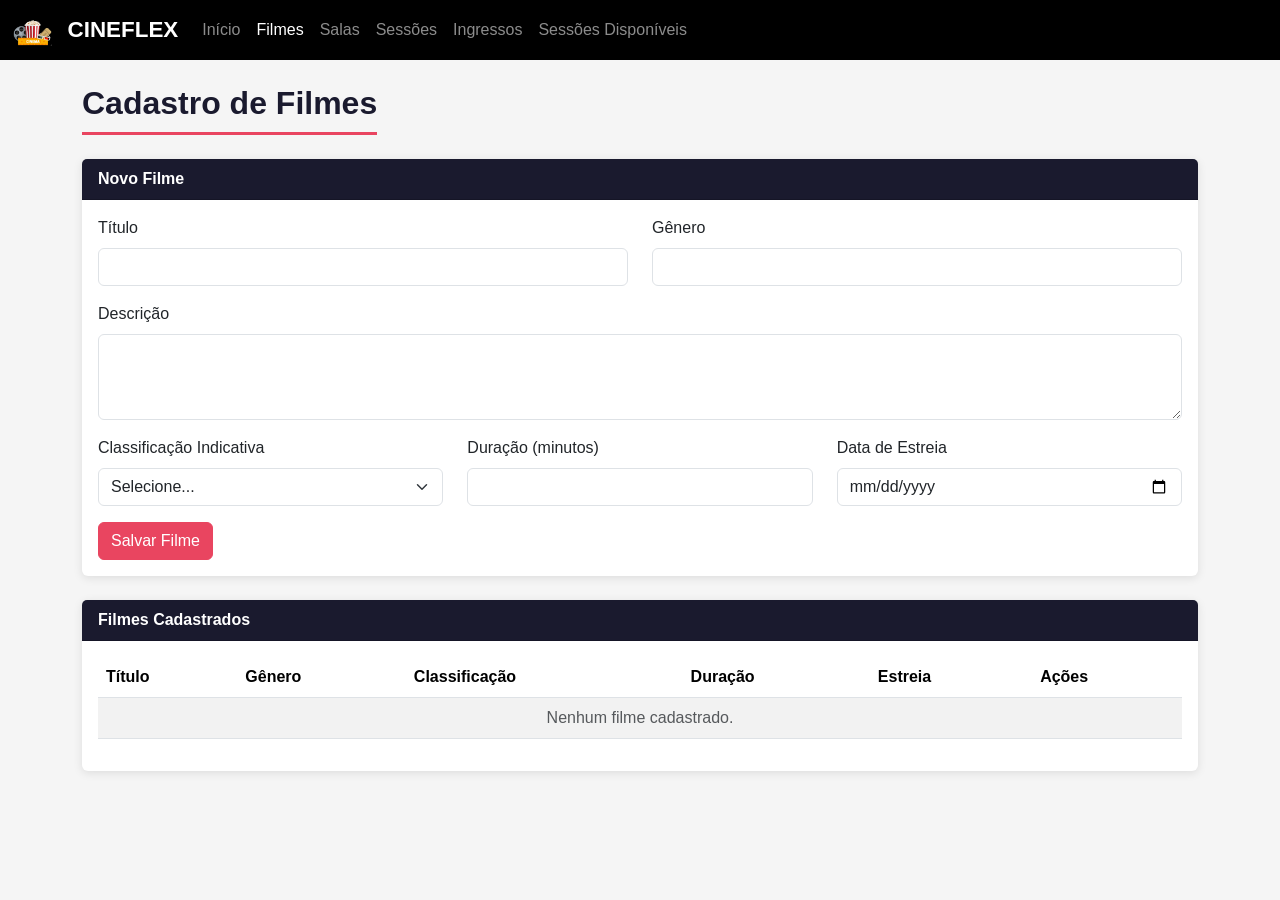
==== cadastro-filmes.html @ 6f54c6ee "first commit" ====
<!DOCTYPE html>
<html lang="pt-BR">
<head>
    <meta charset="UTF-8">
    <meta name="viewport" content="width=device-width, initial-scale=1.0">
    <title>Cadastro de Filmes - CINEFLEX</title>
    <link rel="stylesheet" href="./css/bootstrap.min.css">
    <link rel="stylesheet" href="./css/style.css">
</head>
<body>

    <!-- NAVBAR Responsivo -->
    <nav class="navbar navbar-expand-md navbar-dark">
        <div class="container-fluid">
            <a class="navbar-brand" href="./index.html">
                <img src="./img/logo.png" alt="CINEFLEX Logo" height="30" class="d-inline-block align-text-top me-2">
                CINEFLEX
            </a>
            <button class="navbar-toggler" type="button" data-bs-toggle="collapse" data-bs-target="#navbarNav">
                <span class="navbar-toggler-icon"></span>
            </button>
            <div class="collapse navbar-collapse" id="navbarNav">
                <ul class="navbar-nav">
                <li class="nav-item"><a class="nav-link" href="./index.html">Início</a></li>
                <li class="nav-item"><a class="nav-link active" href="./cadastro-filmes.html">Filmes</a></li>
                <li class="nav-item"><a class="nav-link" href="./cadastro-salas.html">Salas</a></li>
                <li class="nav-item"><a class="nav-link" href="./cadastro-sessoes.html">Sessões</a></li>
                <li class="nav-item"><a class="nav-link" href="./venda-ingressos.html">Ingressos</a></li>
                <li class="nav-item"><a class="nav-link" href="./sessoes.html">Sessões Disponíveis</a></li>
                </ul>
            </div>
        </div>
    </nav>

    <div class="container mt-4">
        <h2>Cadastro de Filmes</h2>

        <div class="card mt-3">
            <div class="card-header">Novo Filme</div>
            <div class="card-body">
                <form id="formFilme">
                    <div class="row">
                        <div class="col-md-6 mb-3">
                            <label for="titulo" class="form-label">Título</label>
                            <input type="text" class="form-control" id="titulo" required>
                        </div>
                        <div class="col-md-6 mb-3">
                            <label for="genero" class="form-label">Gênero</label>
                            <input type="text" class="form-control" id="genero" required>
                        </div>
                    </div>
                    <div class="mb-3">
                        <label for="descricao" class="form-label">Descrição</label>
                        <textarea class="form-control" id="descricao" rows="3" required></textarea>
                    </div>
                    <div class="row">
                        <div class="col-md-4 mb-3">
                            <label for="classificacao" class="form-label">Classificação Indicativa</label>
                            <select class="form-select" id="classificacao" required>
                                <option value="">Selecione...</option>
                                <option value="Livre">Livre</option>
                                <option value="10">10 anos</option>
                                <option value="12">12 anos</option>
                                <option value="14">14 anos</option>
                                <option value="16">16 anos</option>
                                <option value="18">18 anos</option>
                            </select>
                        </div>
                        <div class="col-md-4 mb-3">
                            <label for="duracao" class="form-label">Duração (minutos)</label>
                            <input type="number" class="form-control" id="duracao" min="1" required>
                        </div>
                        <div class="col-md-4 mb-3">
                            <label for="dataEstreia" class="form-label">Data de Estreia</label>
                            <input type="date" class="form-control" id="dataEstreia" required>
                        </div>
                    </div>
                    <button type="submit" class="btn btn-primary">Salvar Filme</button>
                </form>
            </div>
        </div>

        <div class="card mt-4">
            <div class="card-header">Filmes Cadastrados</div>
            <div class="card-body">
                <div class="table-responsive">
                    <table class="table table-striped">
                        <thead>
                            <tr>
                                <th>Título</th>
                                <th>Gênero</th>
                                <th>Classificação</th>
                                <th>Duração</th>
                                <th>Estreia</th>
                                <th>Ações</th>
                            </tr>
                        </thead>
                        <tbody id="tabelaFilmes">
                        </tbody>
                    </table>
                </div>
            </div>
        </div>
    </div>

    <script src="./js/popper.min.js"></script>
    <script src="./js/bootstrap.min.js"></script>
    <script src="./js/filmes.js"></script>
</body>
</html>
---- css/style.css ----
/* ============================
   ESTILOS CUSTOMIZADOS DO CINEMA
   Complementa o Bootstrap
   ============================ */

/* Fonte mais bonita para todo o site */
body {
    font-family: 'Segoe UI', Tahoma, Geneva, Verdana, sans-serif;
    background-color: #f5f5f5;
}

/* Navbar customizada - cor preta */
.navbar {
    background-color: #000000 !important;
}

.navbar-brand {
    font-weight: bold;
    font-size: 1.4rem;
}

/* Títulos das páginas */
h2 {
    color: #1a1a2e;
    font-weight: 700;
    border-bottom: 3px solid #e94560;
    padding-bottom: 10px;
    display: inline-block;
}

/* Cards dos formulários */
.card {
    border: none;
    box-shadow: 0 2px 10px rgba(0, 0, 0, 0.1);
}

.card-header {
    background-color: #1a1a2e !important;
    color: white !important;
    font-weight: 600;
}

/* Botões */
.btn-primary {
    background-color: #e94560;
    border-color: #e94560;
}

.btn-primary:hover {
    background-color: #c73650;
    border-color: #c73650;
}

/* Tabelas */
.table thead {
    background-color: #1a1a2e;
    color: white;
}
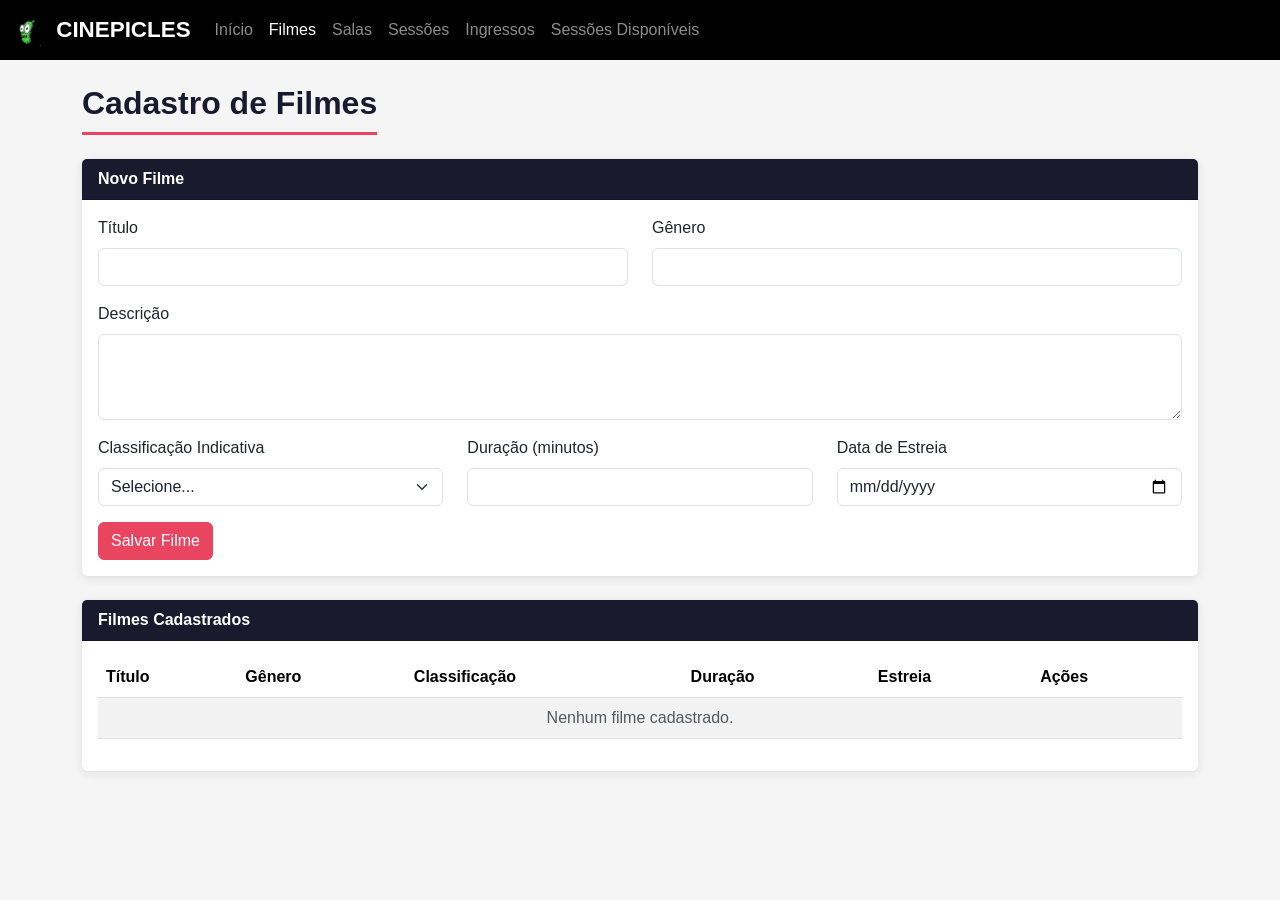
==== commit c3bf9552: "RENOMEANDO" ====
--- a/cadastro-filmes.html
+++ b/cadastro-filmes.html
@@ -3,7 +3,7 @@
 <head>
     <meta charset="UTF-8">
     <meta name="viewport" content="width=device-width, initial-scale=1.0">
-    <title>Cadastro de Filmes - CINEFLEX</title>
+    <title>Cadastro de Filmes - CINEPICLES</title>
     <link rel="stylesheet" href="./css/bootstrap.min.css">
     <link rel="stylesheet" href="./css/style.css">
 </head>
@@ -13,8 +13,8 @@
     <nav class="navbar navbar-expand-md navbar-dark">
         <div class="container-fluid">
             <a class="navbar-brand" href="./index.html">
-                <img src="./img/logo.png" alt="CINEFLEX Logo" height="30" class="d-inline-block align-text-top me-2">
-                CINEFLEX
+                <img src="./img/logo.png" alt="CINEPICLES Logo" height="30" class="d-inline-block align-text-top me-2">
+                CINEPICLES
             </a>
             <button class="navbar-toggler" type="button" data-bs-toggle="collapse" data-bs-target="#navbarNav">
                 <span class="navbar-toggler-icon"></span>
